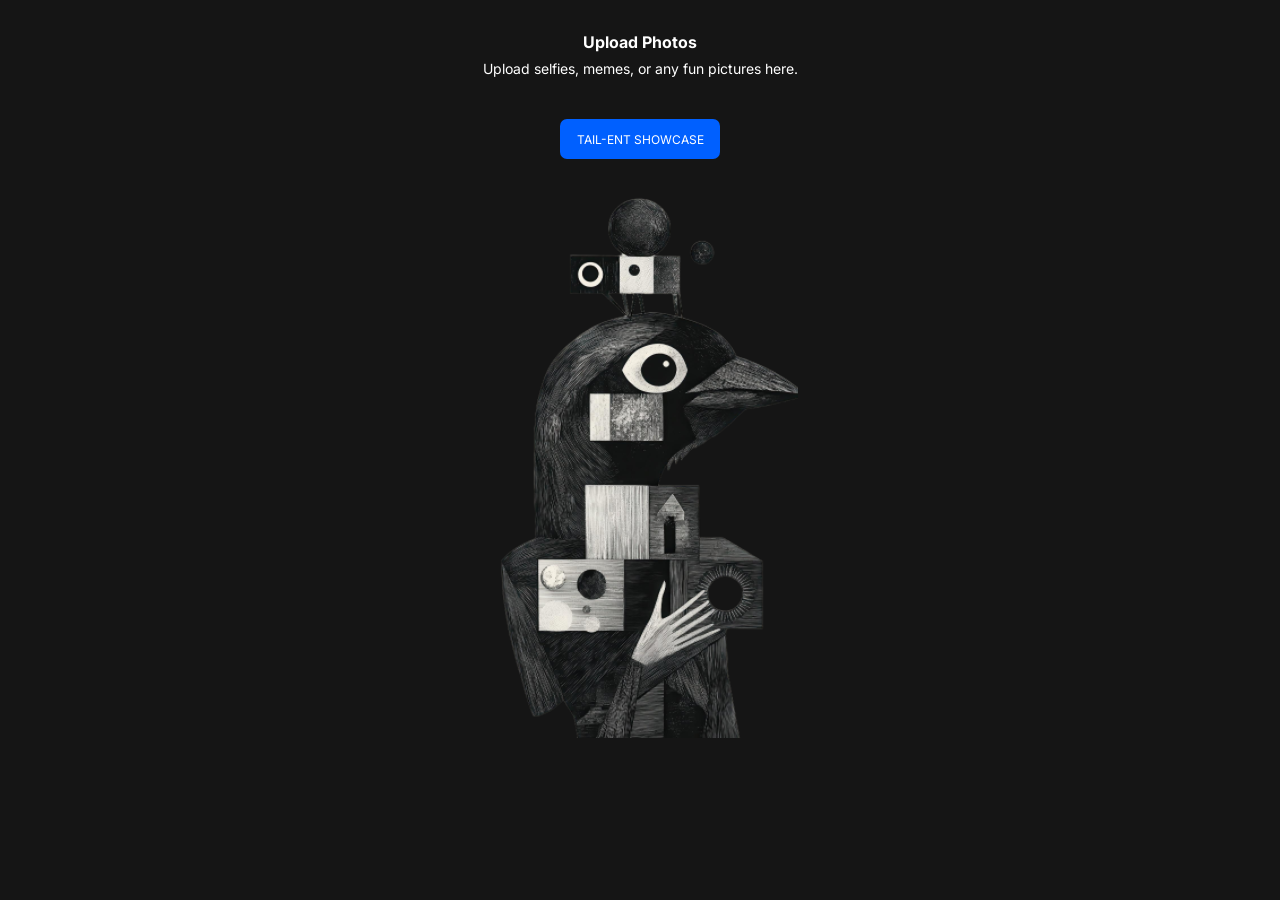
==== static/index.html @ faa15f80 "feat: connect static and make basic get responses (/, /images, /upload)" ====
<!DOCTYPE html>
<html lang="en">

<head>
    <meta charset="UTF-8">
    <meta name="viewport" content="width=device-width, initial-scale=1.0">
    <title>image-hosting</title>
    <link rel="stylesheet" href="image-uploader/css/reset.css">
    <link rel="preconnect" href="https://fonts.googleapis.com">
    <link rel="preconnect" href="https://fonts.gstatic.com" crossorigin>
    <link
        href="https://fonts.googleapis.com/css2?family=Inter:ital,opsz,wght@0,14..32,100..900;1,14..32,100..900&display=swap"
        rel="stylesheet">
    <link rel="stylesheet" href="image-uploader/css/style.css">
</head>

<body>
    <header>
        <div class="header">
            <h1 class="header__title">Upload Photos</h1>
            <p class="header__text">Upload selfies, memes, or any fun pictures here.</p>
        </div>
        <div class="header__button">
            <button class="header__button-btn">Tail-ent Showcase</button>
        </div>
    </header>
    <main>
        <div class="hero">
            <div class="hero__img">
                <img class="img" src="image-uploader/img/Nord.png" alt="Nord">
            </div>
            <div class="hero__img">
                <img class="img" src="image-uploader/img/Cat.png" alt="Cat">
            </div>
            <div class="hero__img">
                <img class="img" src="image-uploader/img/Griz.png" alt="Griz">
            </div>
            <div class="hero__img">
                <img class="img" src="image-uploader/img/Zero.png" alt="Zero">
            </div>
            <div class="hero__img">
                <img class="img" src="image-uploader/img/Eric.png" alt="Eric">
            </div>
        </div>
    </main>
</body>
<script src="image-uploader/js/index.js"></script>

</html>
---- static/image-uploader/css/style.css ----
body {
    background-color: #F2F5FF;
    font-family: "Inter", sans-serif;
    color: rgb(255, 255, 255);
}

/* Header */
.header {
    display: flex;
    flex-direction: column;
    align-items: center;
    padding-top: 30px;
}

.header__title {
    text-align: center;
    font-size: 16px;
    width: 700px;

}

.header__text {
    padding-top: 4px;
    font-size: 14px;
}

/* button */
.header__button {
    display: flex;
    justify-content: center;
    padding-top: 40px;
}

.header__button-btn {
    position: absolute;
    text-transform: uppercase;
    padding: 12px 16px;
    font-size: 12px;
    background-color: rgb(0, 96, 255);
    color: rgb(255, 255, 255);
    width: 160px;
    height: 40px;
    border: none;
    border-radius: 7px;
}

/* hero__img */
.hero {
    display: flex;
    justify-content: center;
    margin-top: 60px;
}

.hero__img {
    display: none;
}

.hero__img.is-visible {
    display: block;
}

.img {
    width: 426px;
    height: 559px;
    object-fit: cover;
}

/* upload */
.upload__intro {
    display: flex;
    flex-direction: column;
    align-items: center;
    padding-top: 30px;
    text-align: center;
    color: black;
}

.upload__title {
    font-size: 16px;
    width: 700px;

}

.upload__description {
    font-size: 14px;
    width: 400px;
}

/* upload-tabs */
.upload__tabs {
    display: flex;
    justify-content: center;
    align-items: center;
    gap: 15px;
    padding-top: 50px;

}

.upload__tab {
    all: unset;
    font-size: 20px;
    font-weight: bold;
    color: rgb(173, 192, 248); /* Неактивный цвет по умолчанию */
}

.upload__tab--active {
    color: rgb(0, 96, 255); /* Активный цвет */
}

.upload__tab:hover {
    color: rgb(105, 141, 250);
}

.upload__tab:hover {
    color: rgb(105, 141, 250);
}

/* upload-form */
.upload__form {
    display: flex;
    flex-direction: column;
    align-items: center;
    padding-top: 50px;
}

.upload__dropzone {
    border: 2px dashed rgb(0, 96, 255);
    border-radius: 12px;
    width: 540px;
    height: 233px;
    text-align: center;
}

.upload__icon {
    display: flex;
    justify-content: center;
    align-items: center;
    padding-top: 33px;
}

.upload__promt {
    padding-top: 24px;
    color: rgb(11, 11, 11);
}

.upload__info {
    padding-top: 12px;
    font-size: 14px;
    color: rgb(173, 192, 248);
}

/* upload-button */
.upload__button {
    padding-top: 30px;
    padding-bottom: 50px;
}

.upload__button-btn {
    display: inline-block;
    text-align: center;
    cursor: pointer;
    color: rgb(255, 255, 255);
    width: 540px;
    height: 40px;
    border-radius: 7px;
    background-color: rgb(0, 96, 255);
    padding-top: 7px;
    border: none;
}

/* upload-current */
.upload__container {
    display: flex;
    flex-direction: column;
    align-items: center;
    margin-bottom: 159px;
}

.upload__group {
    display: flex;
    flex-direction: column;
    width: 540px;
}

.upload__title-current {
    color: black;
    padding-bottom: 10px;
    font-size: 16px;
    text-align: left;
}

/* input + button */
.upload__label {
    display: flex;
    align-items: center;
    justify-content: space-between;
    width: 100%;
    height: 62px;
    border: 1px solid rgb(0, 96, 255);
    border-radius: 12px;
    padding: 0 16px;
    box-sizing: border-box;
    background-color: white;
}

.upload__input {
    flex-grow: 1;
    border: none;
    outline: none;
    font-size: 14px;
    background-color: transparent;
    color: black;

}

.upload__copy {
    width: 60px;
    height: 30px;
    border-radius: 12px;
    border: none;
    background-color: rgb(0, 96, 255);
    color: white;
    font-size: 12px;
    cursor: pointer;
}


/* Container for the entire table */
.file-list-container {
    max-width: 800px;
    margin: 0 auto;
    padding: 20px;
    border-radius: 8px;
    margin-bottom: 292px;
}

/* Common style for a row (both header and list item) */
.file-list-header,
.file-list-item {
    display: flex;
    justify-content: space-between;
    align-items: center;
    padding: 10px 0;
    border-bottom: 1px solid #eef0f5;
}

/* Remove border from the last item */
.file-list-item:last-child {
    border-bottom: none;
}

/* List header */
.file-list-header {
    color: #8a96b1;
    font-size: 14px;
    font-weight: 500;
}

/* Styles for columns */
.file-col {
    display: flex;
    align-items: center;
}

.file-col-name {
    flex-basis: 35%;
}

.file-col-url {
    flex-basis: 50%;
    color: #555;
    font-size: 14px;
}

.file-col-delete {
    flex-basis: 10%;
    justify-content: center;
}

/* File icon */
.file-icon {
    color: #0060ff;
    margin-right: 15px;
    font-size: 20px;
}

.delete-img {
    width: 32px;
    height: 32px;
}

/* File name */
.file-name {
    color: #333;
    font-weight: 500;
    max-width: 200px;
    white-space: nowrap;
    overflow: hidden;
    text-overflow: ellipsis;
}

/* Delete button */
.delete-btn {
    background: transparent;
    /* REMOVE THE BACKGROUND, MAKE IT TRANSPARENT */
    border: none;
    border-radius: 50%;
    cursor: pointer;
    display: flex;
    align-items: center;
    justify-content: center;
    padding: 0;
    transition: opacity 0.2s ease;
    /* Add a smooth transition for hover effect */
}

/* Hover effect */
.delete-btn:hover {
    background: transparent;
    /* REMOVE BACKGROUND ON HOVER */
    opacity: 0.7;
    /* Make the icon semi-transparent for user feedback */
}
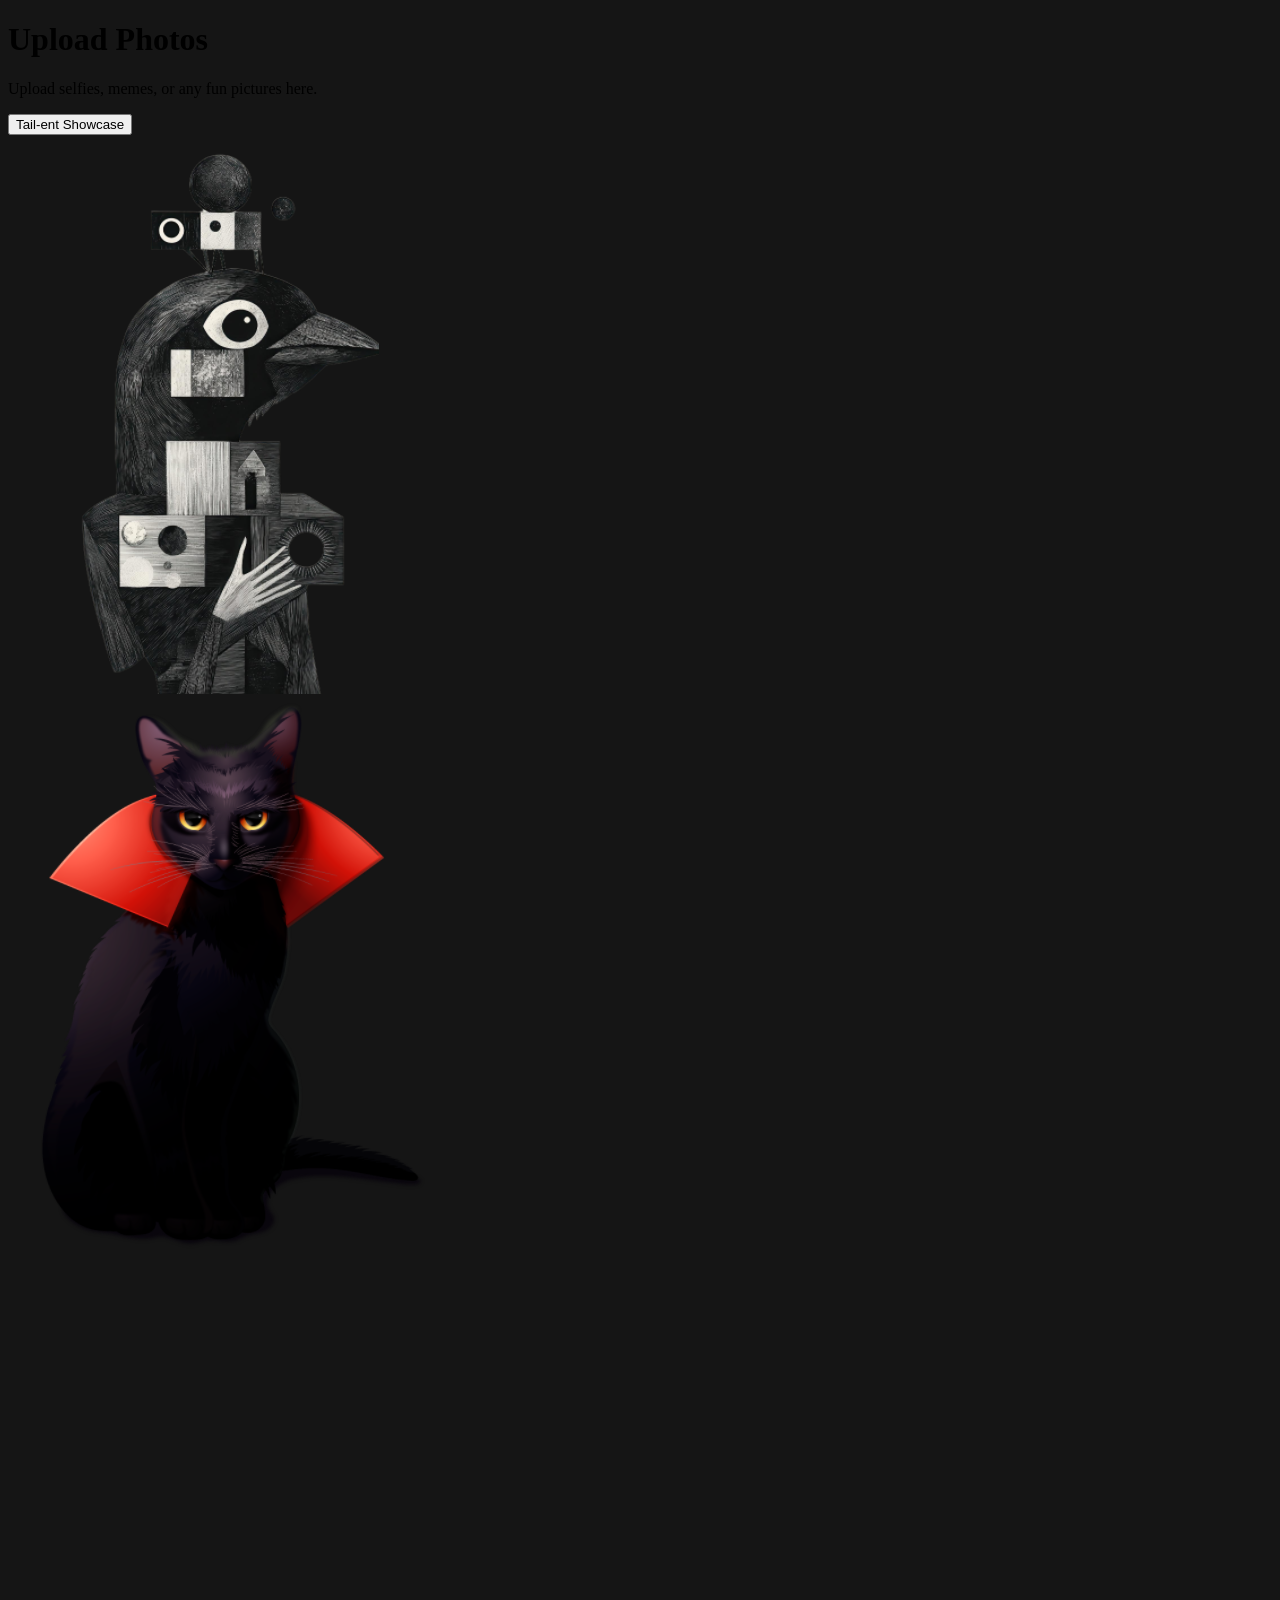
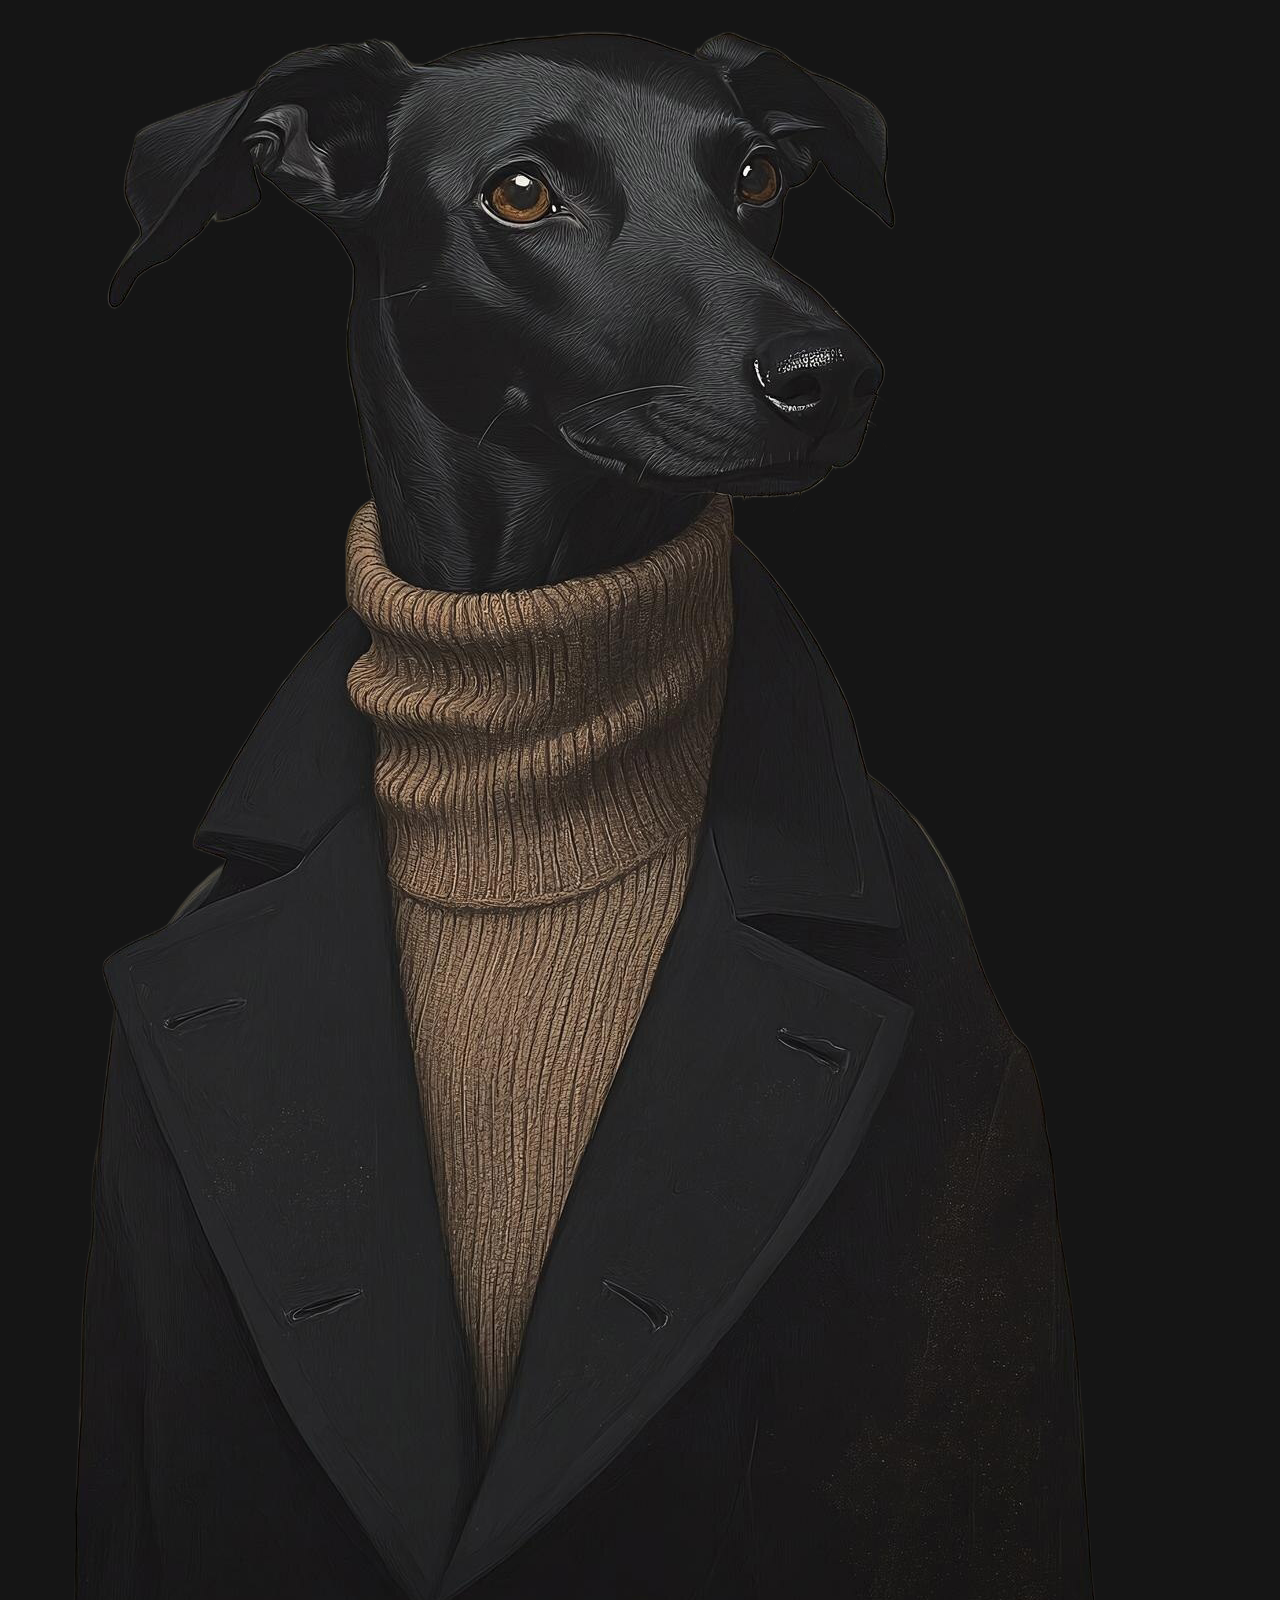
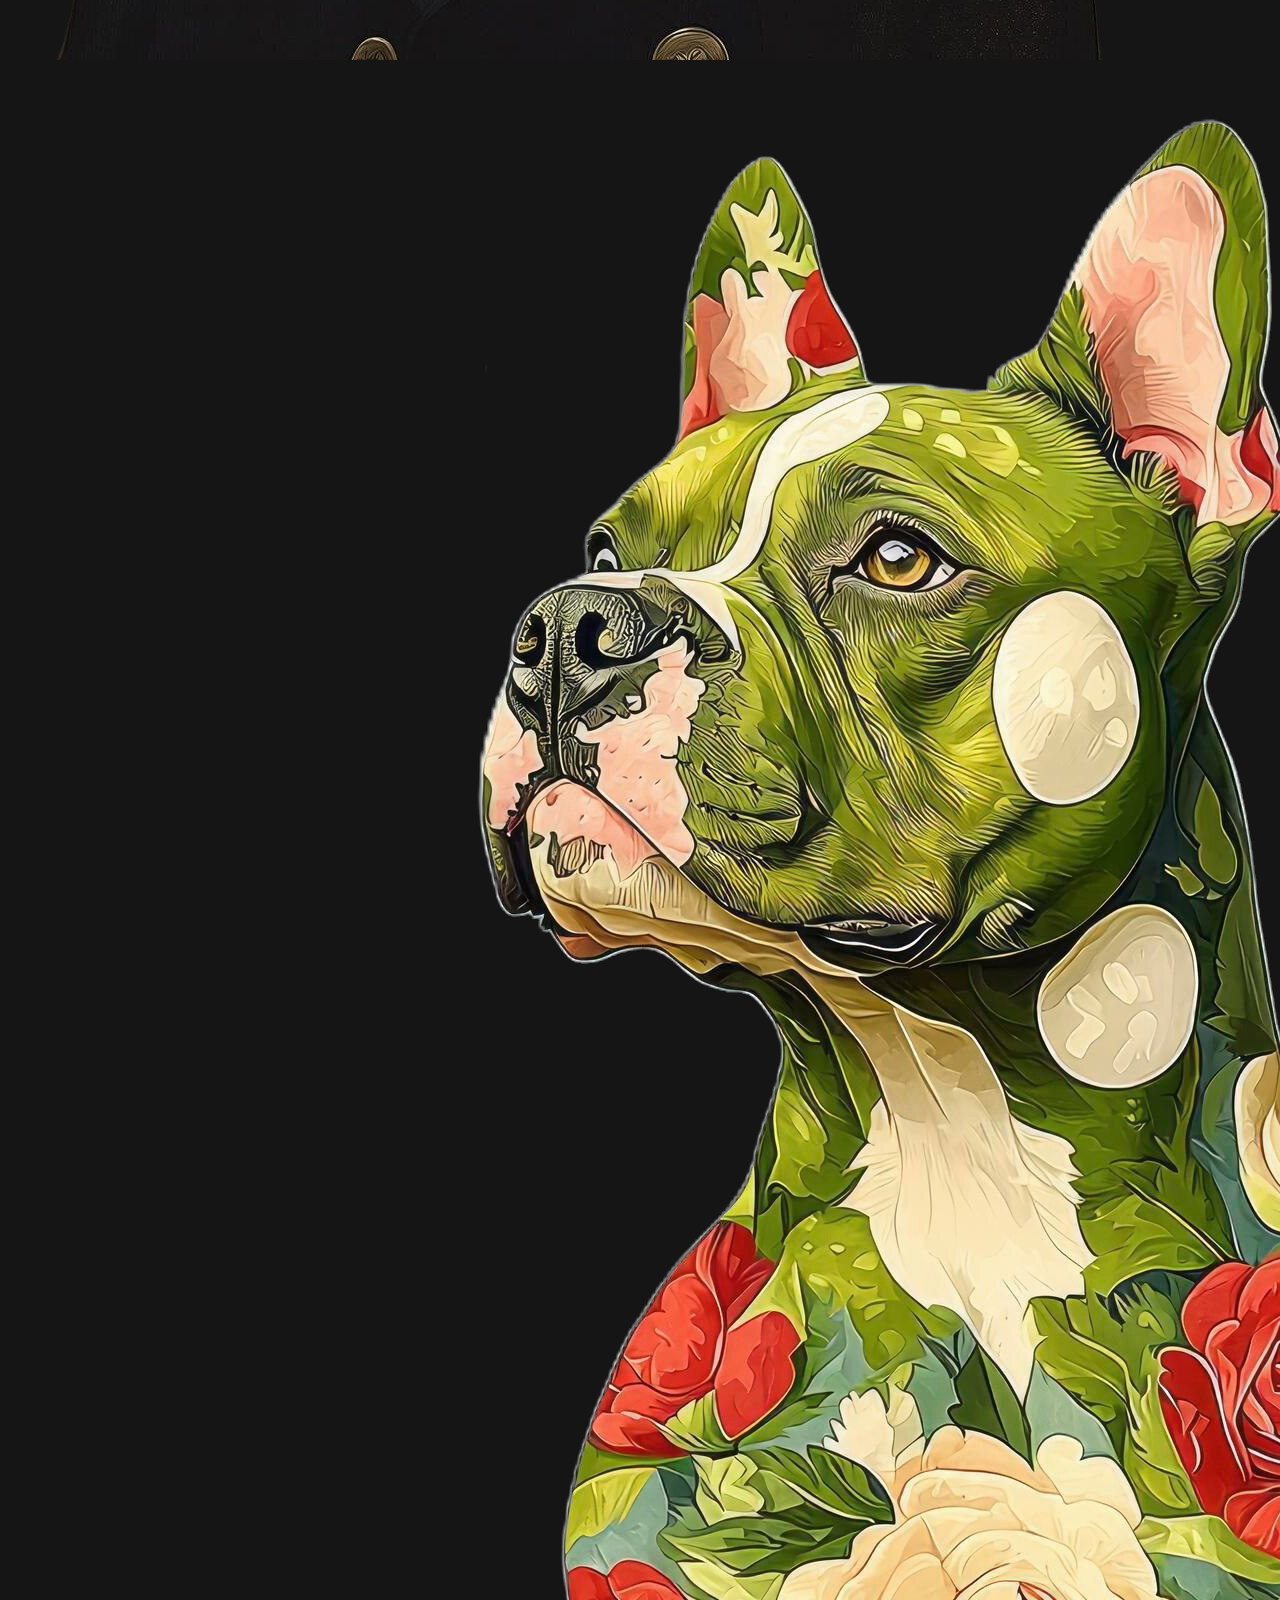
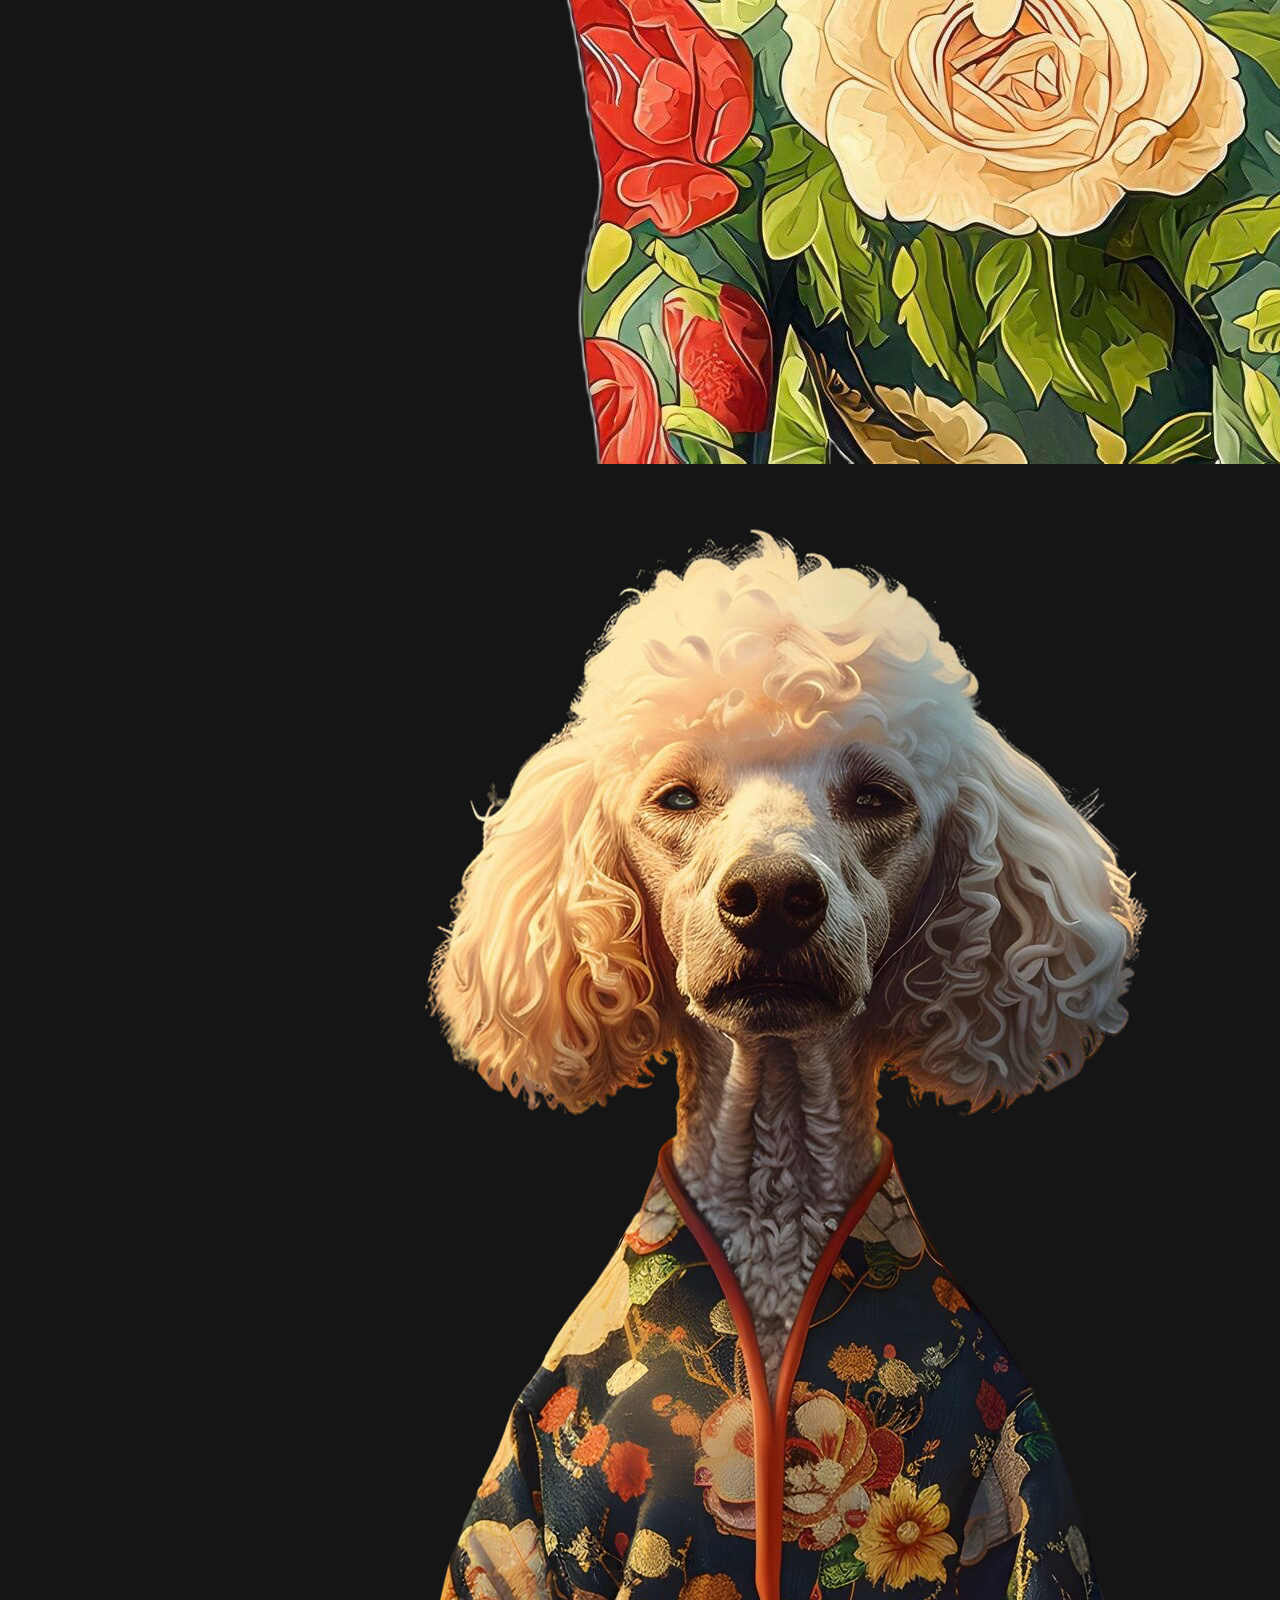
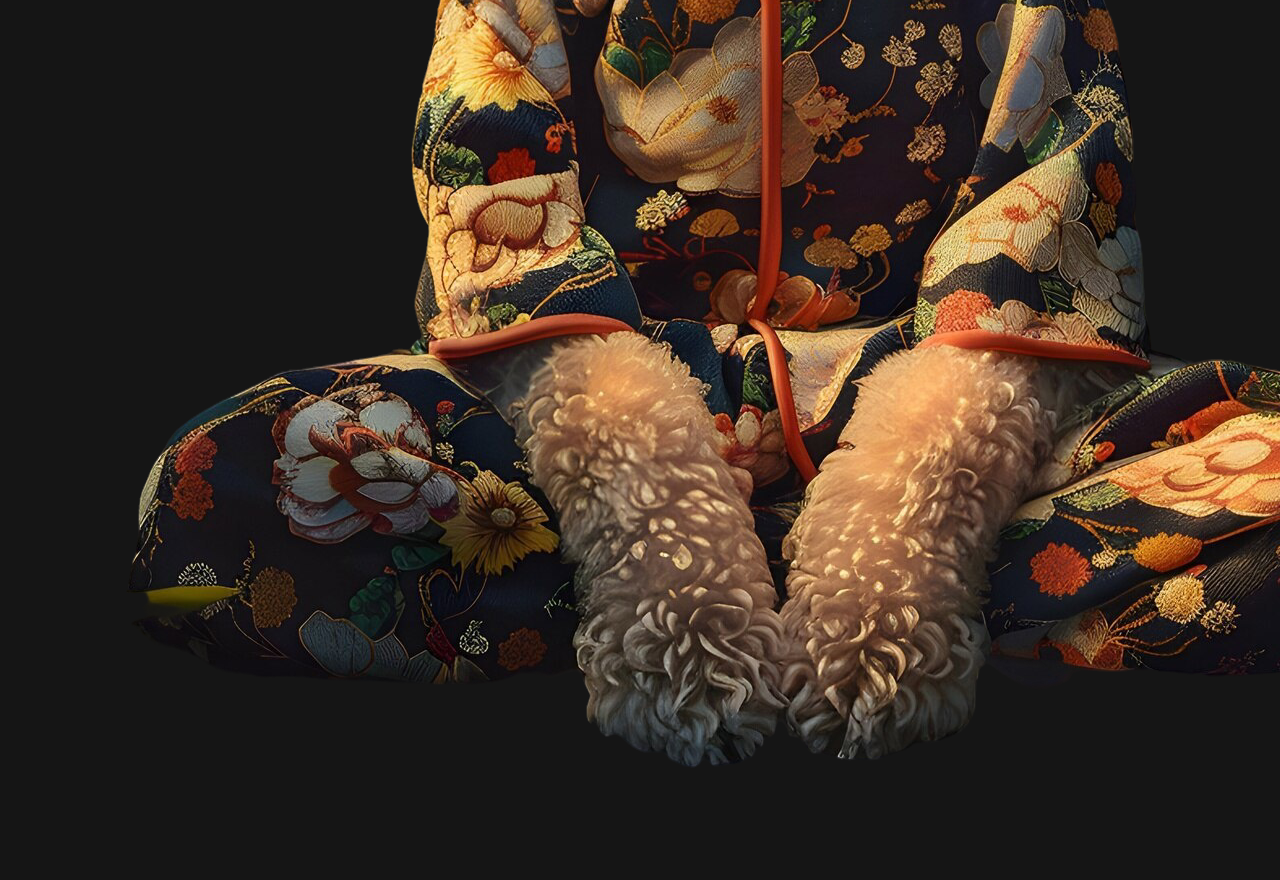
==== commit 43f29adf: "feat: add nginx" ====
--- a/static/index.html
+++ b/static/index.html
@@ -5,13 +5,13 @@
     <meta charset="UTF-8">
     <meta name="viewport" content="width=device-width, initial-scale=1.0">
     <title>image-hosting</title>
-    <link rel="stylesheet" href="image-uploader/css/reset.css">
+    <link rel="stylesheet" href="/static/image-uploader/css/reset.css/">
     <link rel="preconnect" href="https://fonts.googleapis.com">
     <link rel="preconnect" href="https://fonts.gstatic.com" crossorigin>
     <link
         href="https://fonts.googleapis.com/css2?family=Inter:ital,opsz,wght@0,14..32,100..900;1,14..32,100..900&display=swap"
         rel="stylesheet">
-    <link rel="stylesheet" href="image-uploader/css/style.css">
+    <link rel="stylesheet" href="/static/image-uploader/css/style.css/">
 </head>
 
 <body>
--- a/static/image-uploader/css/style.css
+++ b/static/image-uploader/css/style.css
@@ -262,8 +262,11 @@
     align-items: center;
 }
 
+.file-col-image {
+    flex-basis: 30%;
+}
 .file-col-name {
-    flex-basis: 35%;
+    flex-basis: 30%;
 }
 
 .file-col-url {
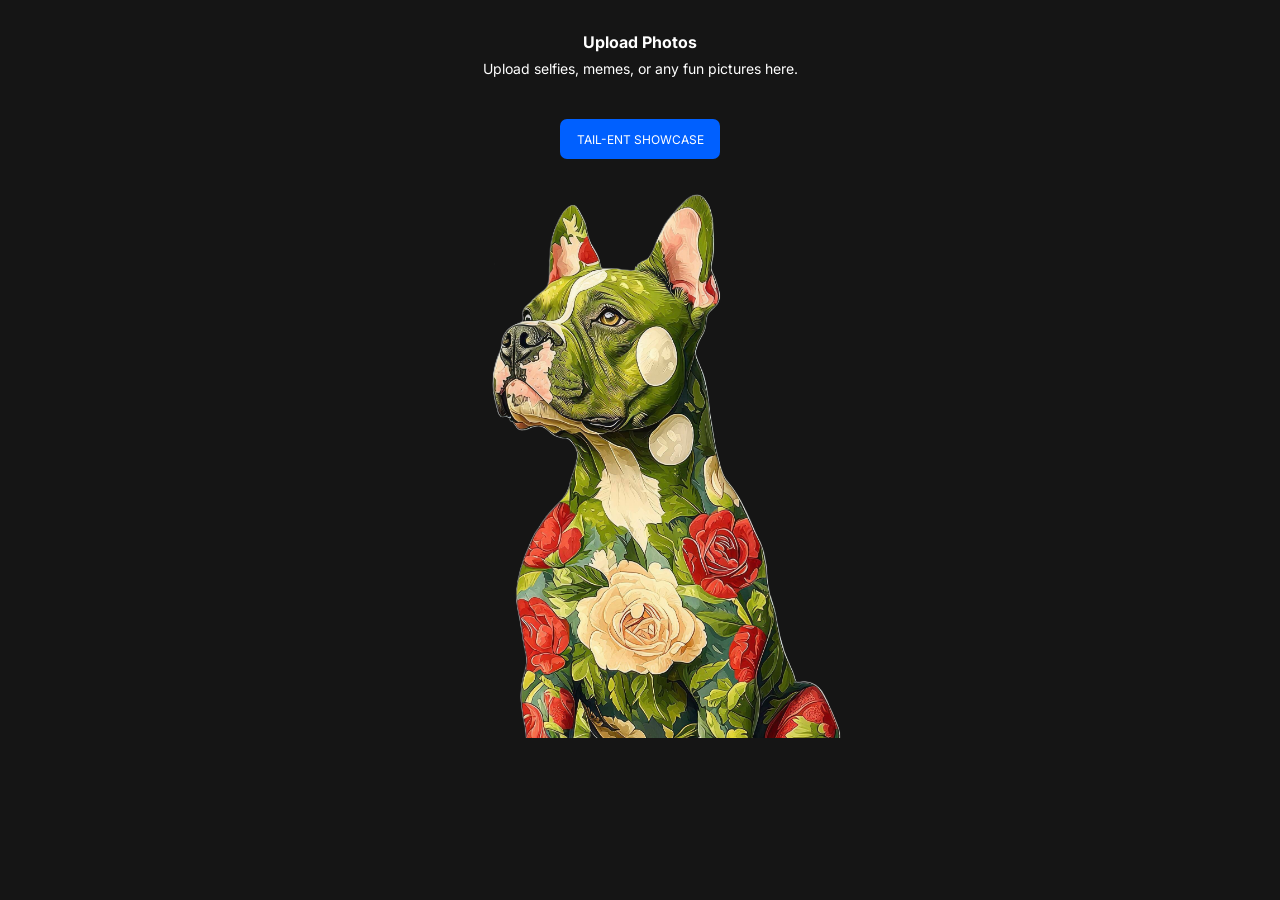
==== commit 9208a8a5: "fix: nginx serve static files" ====
--- a/static/index.html
+++ b/static/index.html
@@ -5,13 +5,13 @@
     <meta charset="UTF-8">
     <meta name="viewport" content="width=device-width, initial-scale=1.0">
     <title>image-hosting</title>
-    <link rel="stylesheet" href="/static/image-uploader/css/reset.css/">
+    <link rel="stylesheet" href="/static/image-uploader/css/reset.css">
     <link rel="preconnect" href="https://fonts.googleapis.com">
     <link rel="preconnect" href="https://fonts.gstatic.com" crossorigin>
     <link
         href="https://fonts.googleapis.com/css2?family=Inter:ital,opsz,wght@0,14..32,100..900;1,14..32,100..900&display=swap"
         rel="stylesheet">
-    <link rel="stylesheet" href="/static/image-uploader/css/style.css/">
+    <link rel="stylesheet" href="/static/image-uploader/css/style.css">
 </head>
 
 <body>
@@ -27,23 +27,23 @@
     <main>
         <div class="hero">
             <div class="hero__img">
-                <img class="img" src="image-uploader/img/Nord.png" alt="Nord">
+                <img class="img" src="/static/image-uploader/img/Nord.png" alt="Nord">
             </div>
             <div class="hero__img">
-                <img class="img" src="image-uploader/img/Cat.png" alt="Cat">
+                <img class="img" src="/static/image-uploader/img/Cat.png" alt="Cat">
             </div>
             <div class="hero__img">
-                <img class="img" src="image-uploader/img/Griz.png" alt="Griz">
+                <img class="img" src="/static/image-uploader/img/Griz.png" alt="Griz">
             </div>
             <div class="hero__img">
-                <img class="img" src="image-uploader/img/Zero.png" alt="Zero">
+                <img class="img" src="/static/image-uploader/img/Zero.png" alt="Zero">
             </div>
             <div class="hero__img">
-                <img class="img" src="image-uploader/img/Eric.png" alt="Eric">
+                <img class="img" src="/static/image-uploader/img/Eric.png" alt="Eric">
             </div>
         </div>
     </main>
 </body>
-<script src="image-uploader/js/index.js"></script>
+<script src="/static/image-uploader/js/index.js"></script>
 
-</html>+</html>
